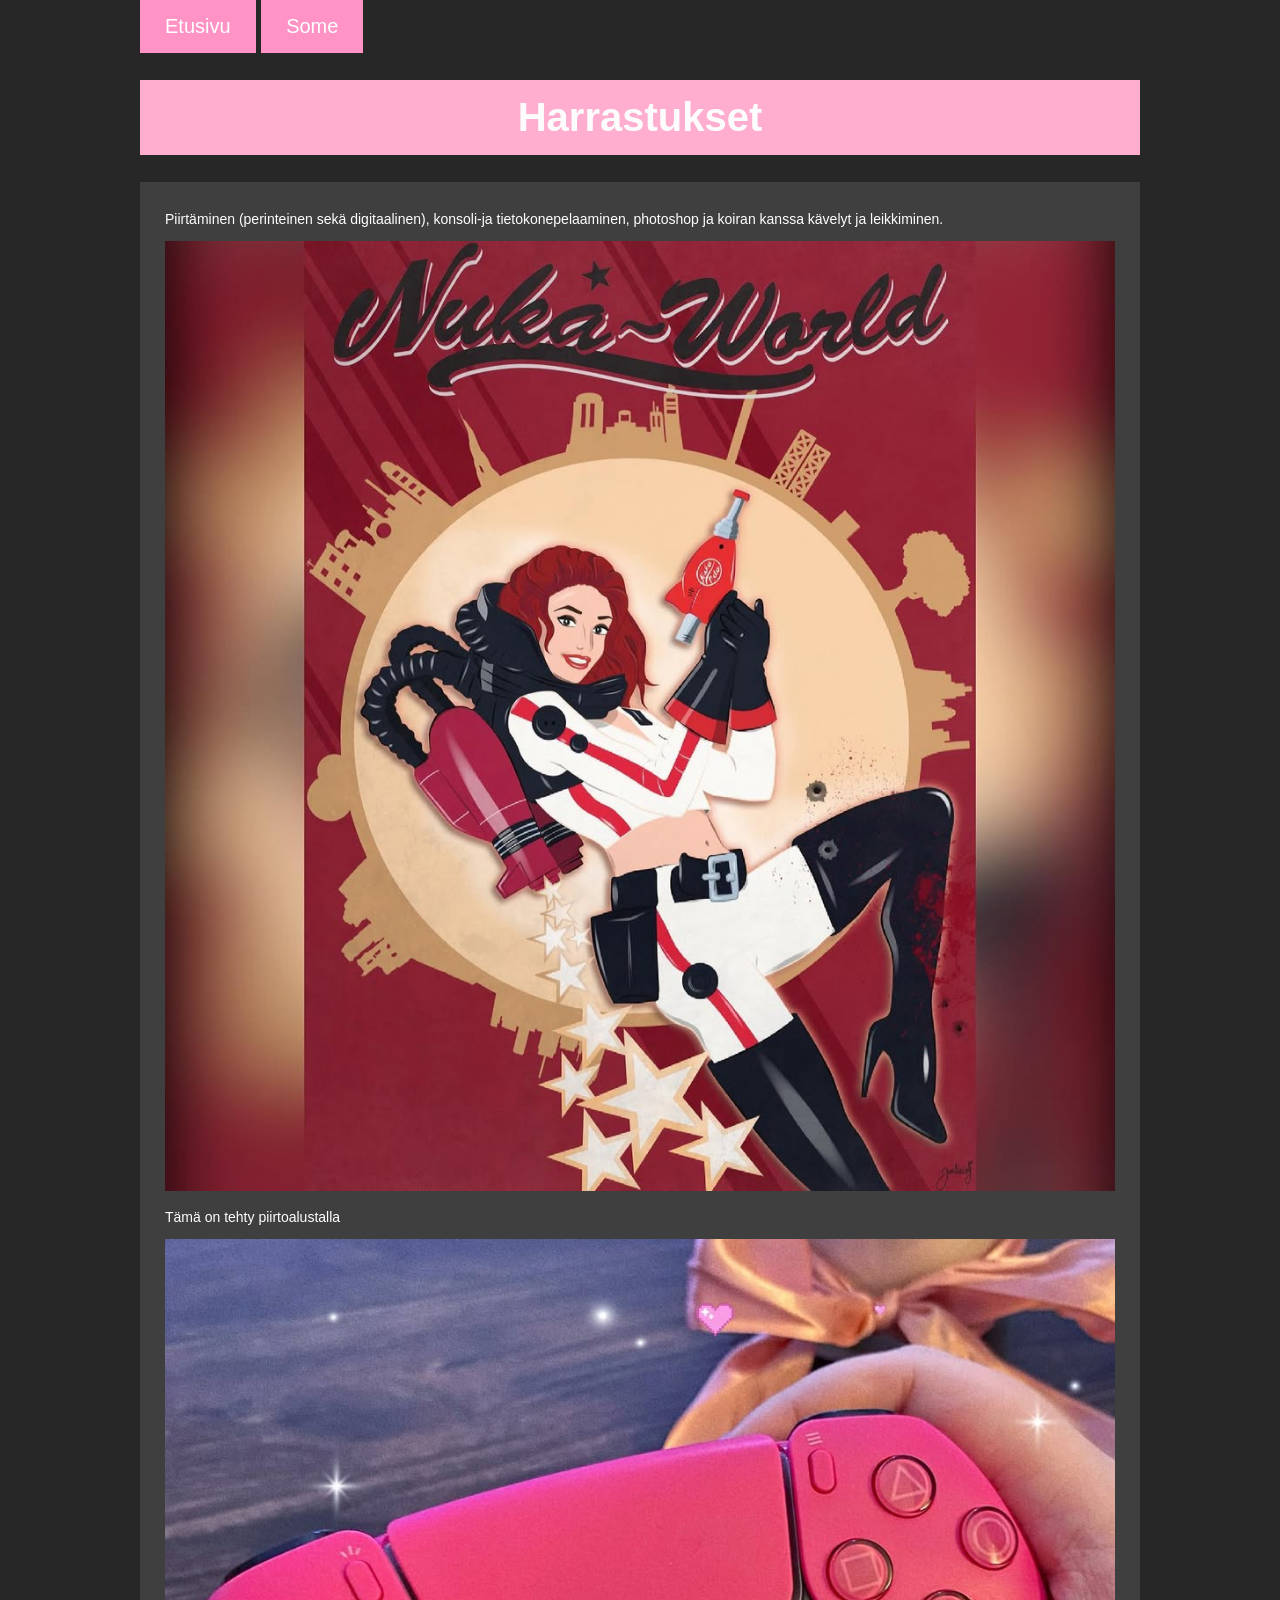
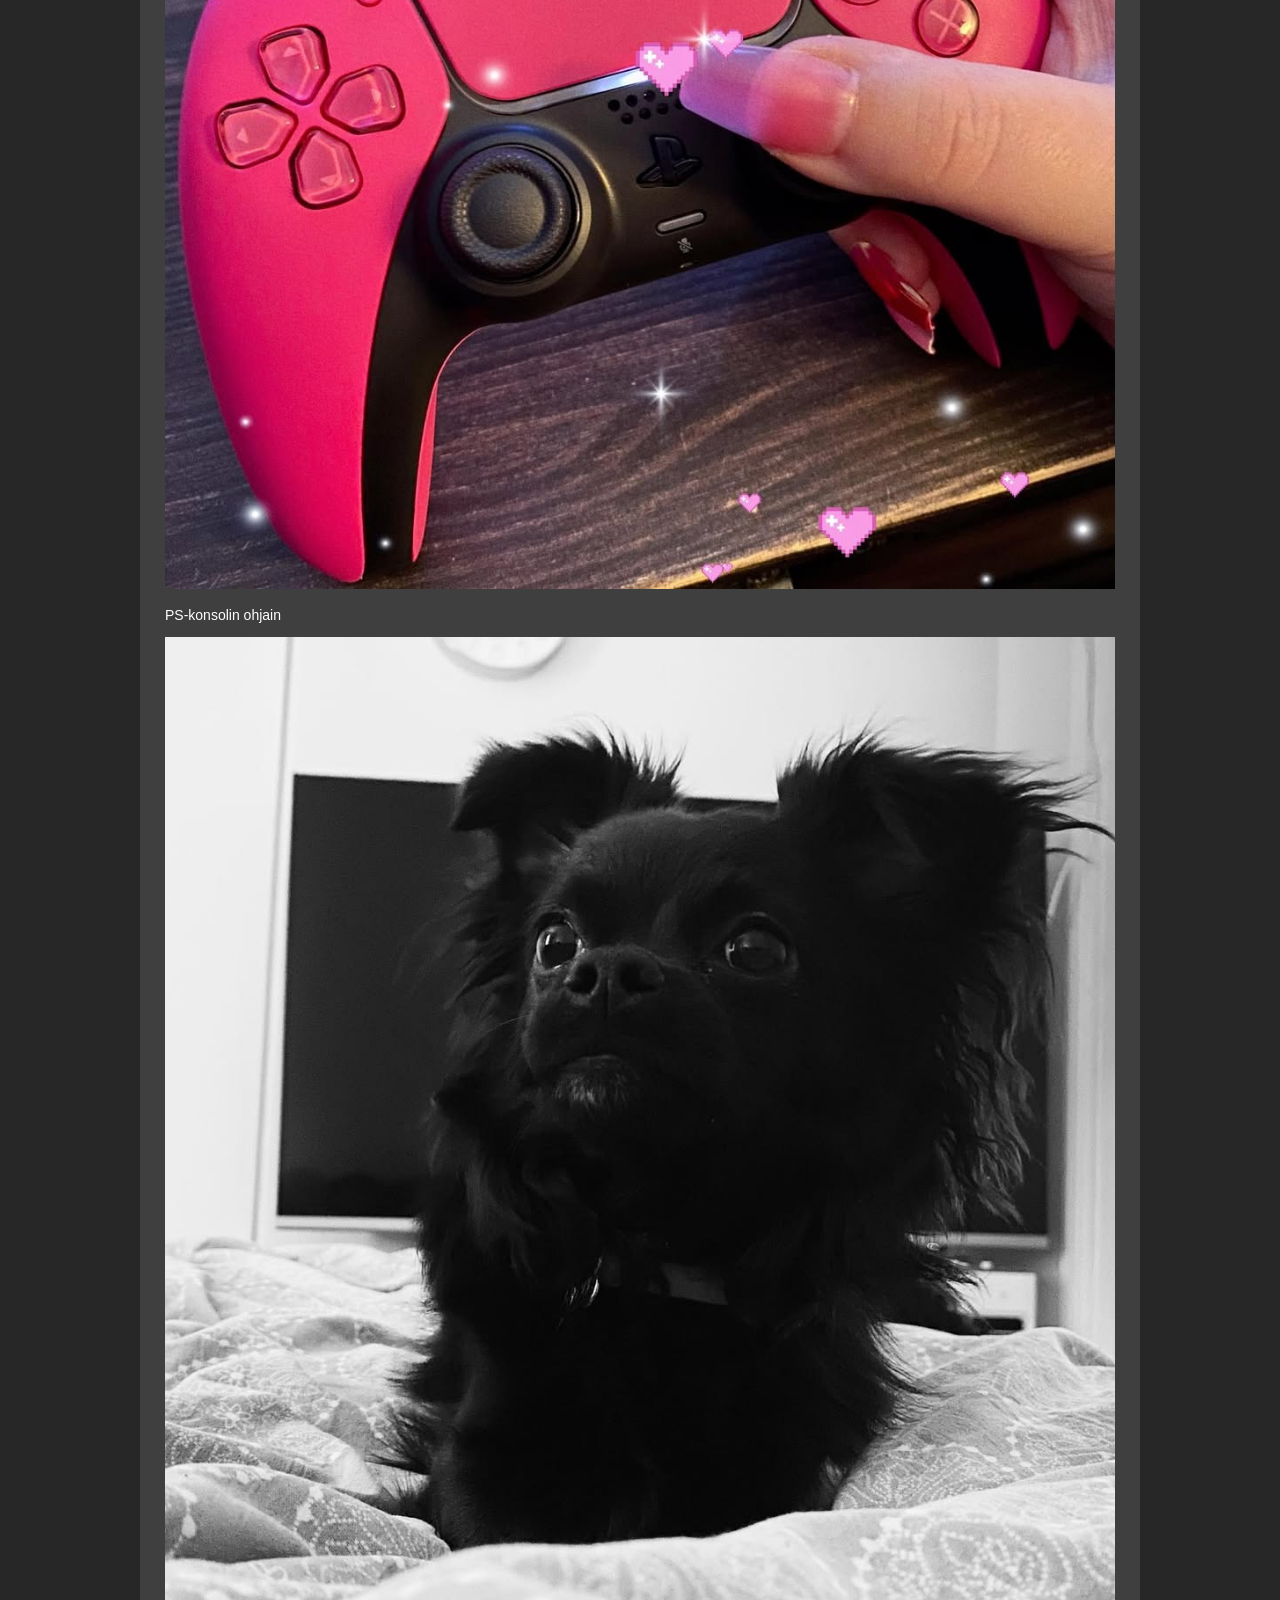
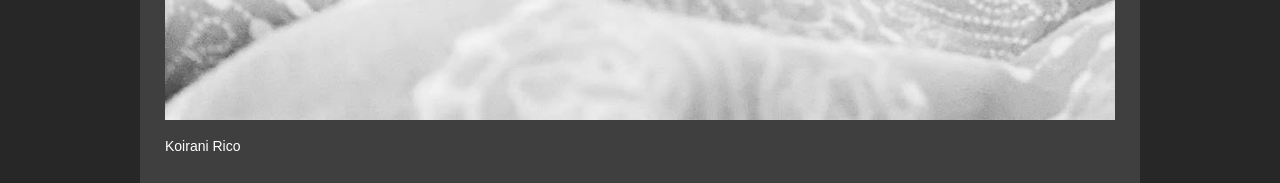
==== harrastukset.html @ d09d52cd "Update harrastukset.html" ====
<!DOCTYPE html>
<html lang="en">
<head>
    <meta charset="UTF-8">
    <meta name="viewport" content="width=device-width, initial-scale=1.0">
    <title>Harrastukset</title>
    <link rel="stylesheet" href="styles.css">
</head>
<body>
    <header>
        <nav>
            <a href="index.html">Etusivu</a>
            <a href="some.html">Some</a>
        </nav>
    </header>

    <h1>Harrastukset</h1>
    <div><p>Piirtäminen (perinteinen sekä digitaalinen), konsoli-ja tietokonepelaaminen, photoshop ja koiran kanssa kävelyt ja leikkiminen.</p>
    
    <img src="nukagirl.jpg" alt="Tämä on tehty piirtoalustalla">
    <p>Tämä on tehty piirtoalustalla</p>

    <img src="ps5ohjain.jpg" alt="PS5-konsolin ohjain">
    <p>PS-konsolin ohjain</p>

    <img src="rico.jpg" alt="Koirani Rico">
    <p>Koirani Rico</p></div>
</body>
</html>
---- styles.css ----
body {
            background-color: rgb(39, 39, 39);
            width: 1000px;
            height: 1400px;
            margin: 0 auto;
            
       }
       div {
        background-color: rgb(63, 63, 63);
        display: block;
        padding: 15px 25px;
       }
       h1 {
            text-align: center;
            background-color: rgb(255, 174, 208);
            padding: 15px 25px;
            color: rgb(252, 252, 252);
            font-family: 'Gill Sans', 'Gill Sans MT', Calibri, 'Trebuchet MS', sans-serif;
            font-size: 40px;
        }
        p {
            color: rgb(255, 255, 255);
            font-family: Verdana, Geneva, Tahoma, sans-serif;
            font-size: 14px;
        }
        h2 {
            color: rgb(240, 159, 193);
            font-family: 'Segoe UI', Tahoma, Geneva, Verdana, sans-serif;
        } 
        header {

            font-family: 'Trebuchet MS', 'Lucida Sans Unicode', 'Lucida Grande', 'Lucida Sans', Arial, sans-serifS;
            font-size: 20px;
        }
        ul {
            font-family: 'Trebuchet MS', 'Lucida Sans Unicode', 'Lucida Grande', 'Lucida Sans', Arial, sans-serif;
            font-size: 16px;
        }
        
        a:link {
            color: rgb(255, 255, 255);
        }
        a:visited {
            color: rgb(114, 114, 114);
            background-color: transparent;
        }
        a:link, a:visited {
            background-color: #ff93c5;
            color: white;
            padding: 15px 25px;
            text-align: center;
            text-decoration: none;
            display: inline-block;
        }
        a:hover {
            color: rgb(104, 113, 114);
            background-color: #ff93c5; 
        }
        img {
            max-width: 100%;
            height: auto;
        }
        .content {
            max-width: 300px;
            margin: auto;
        }
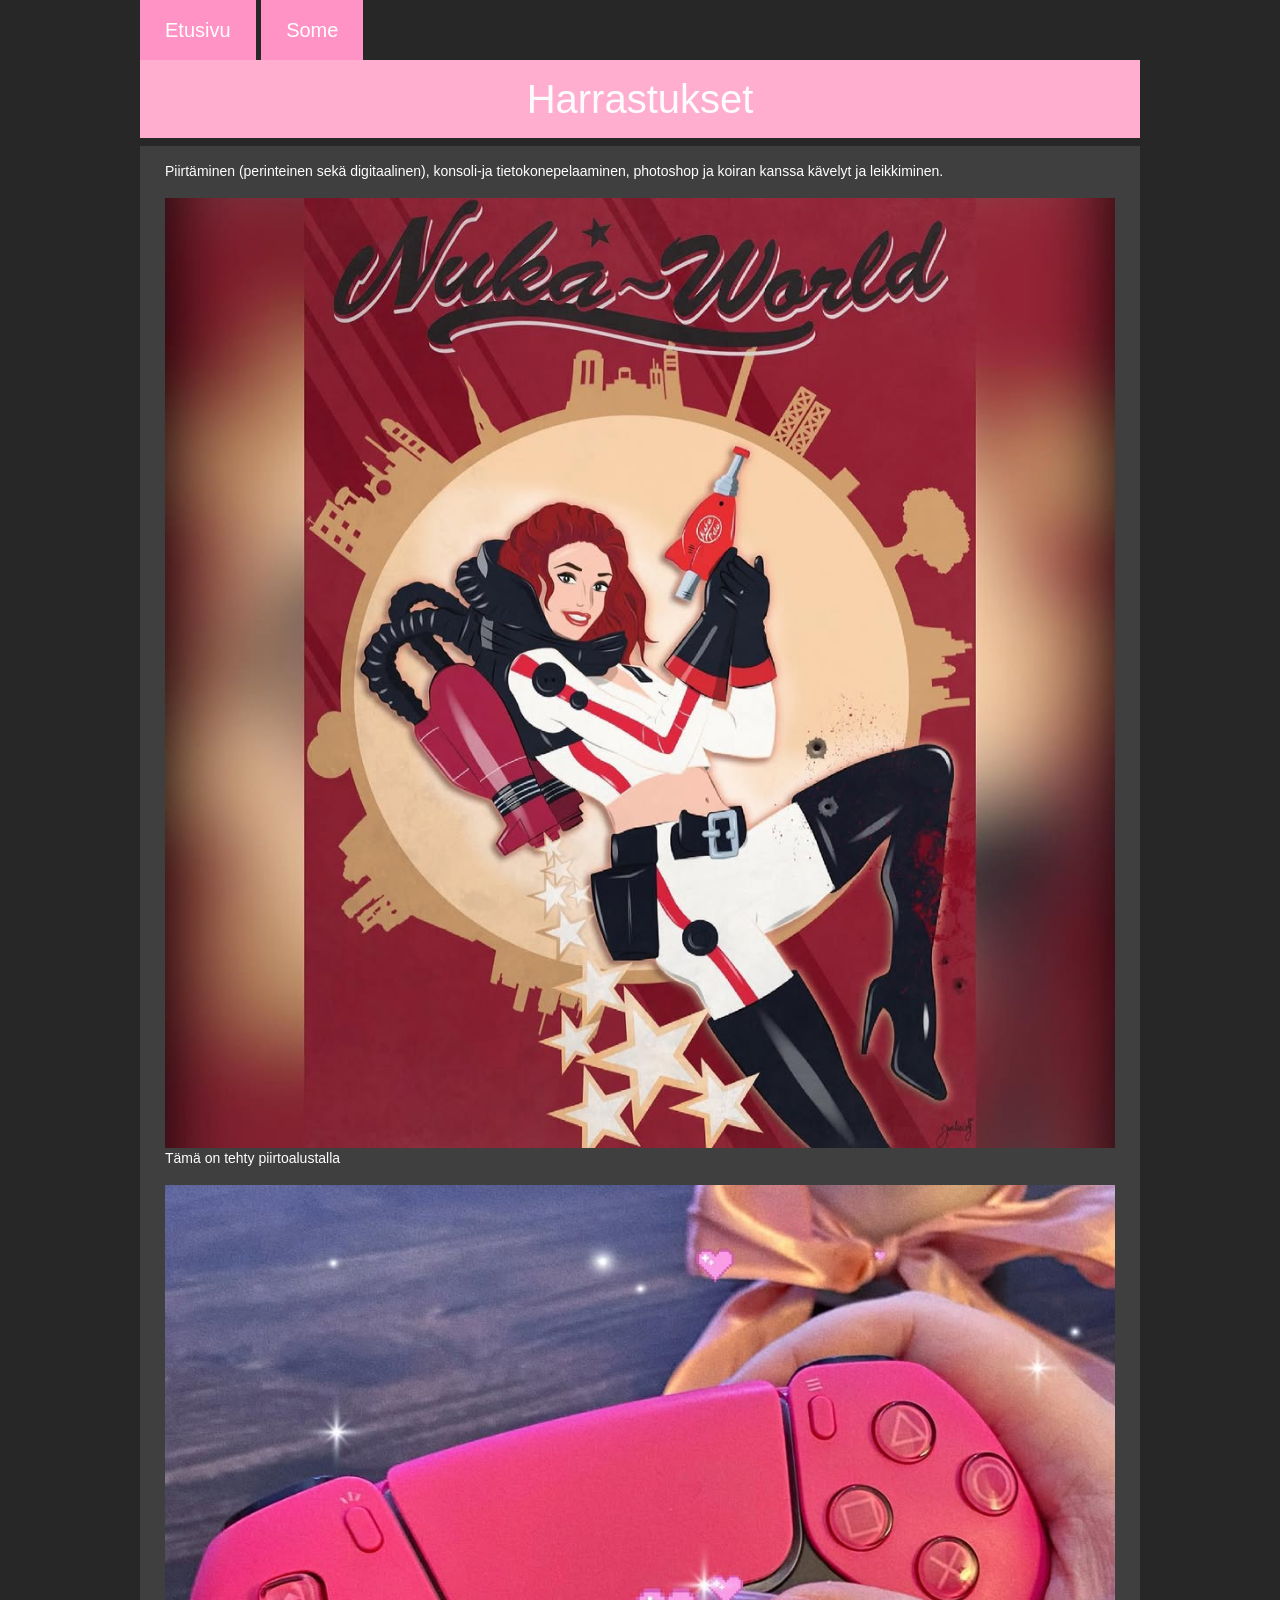
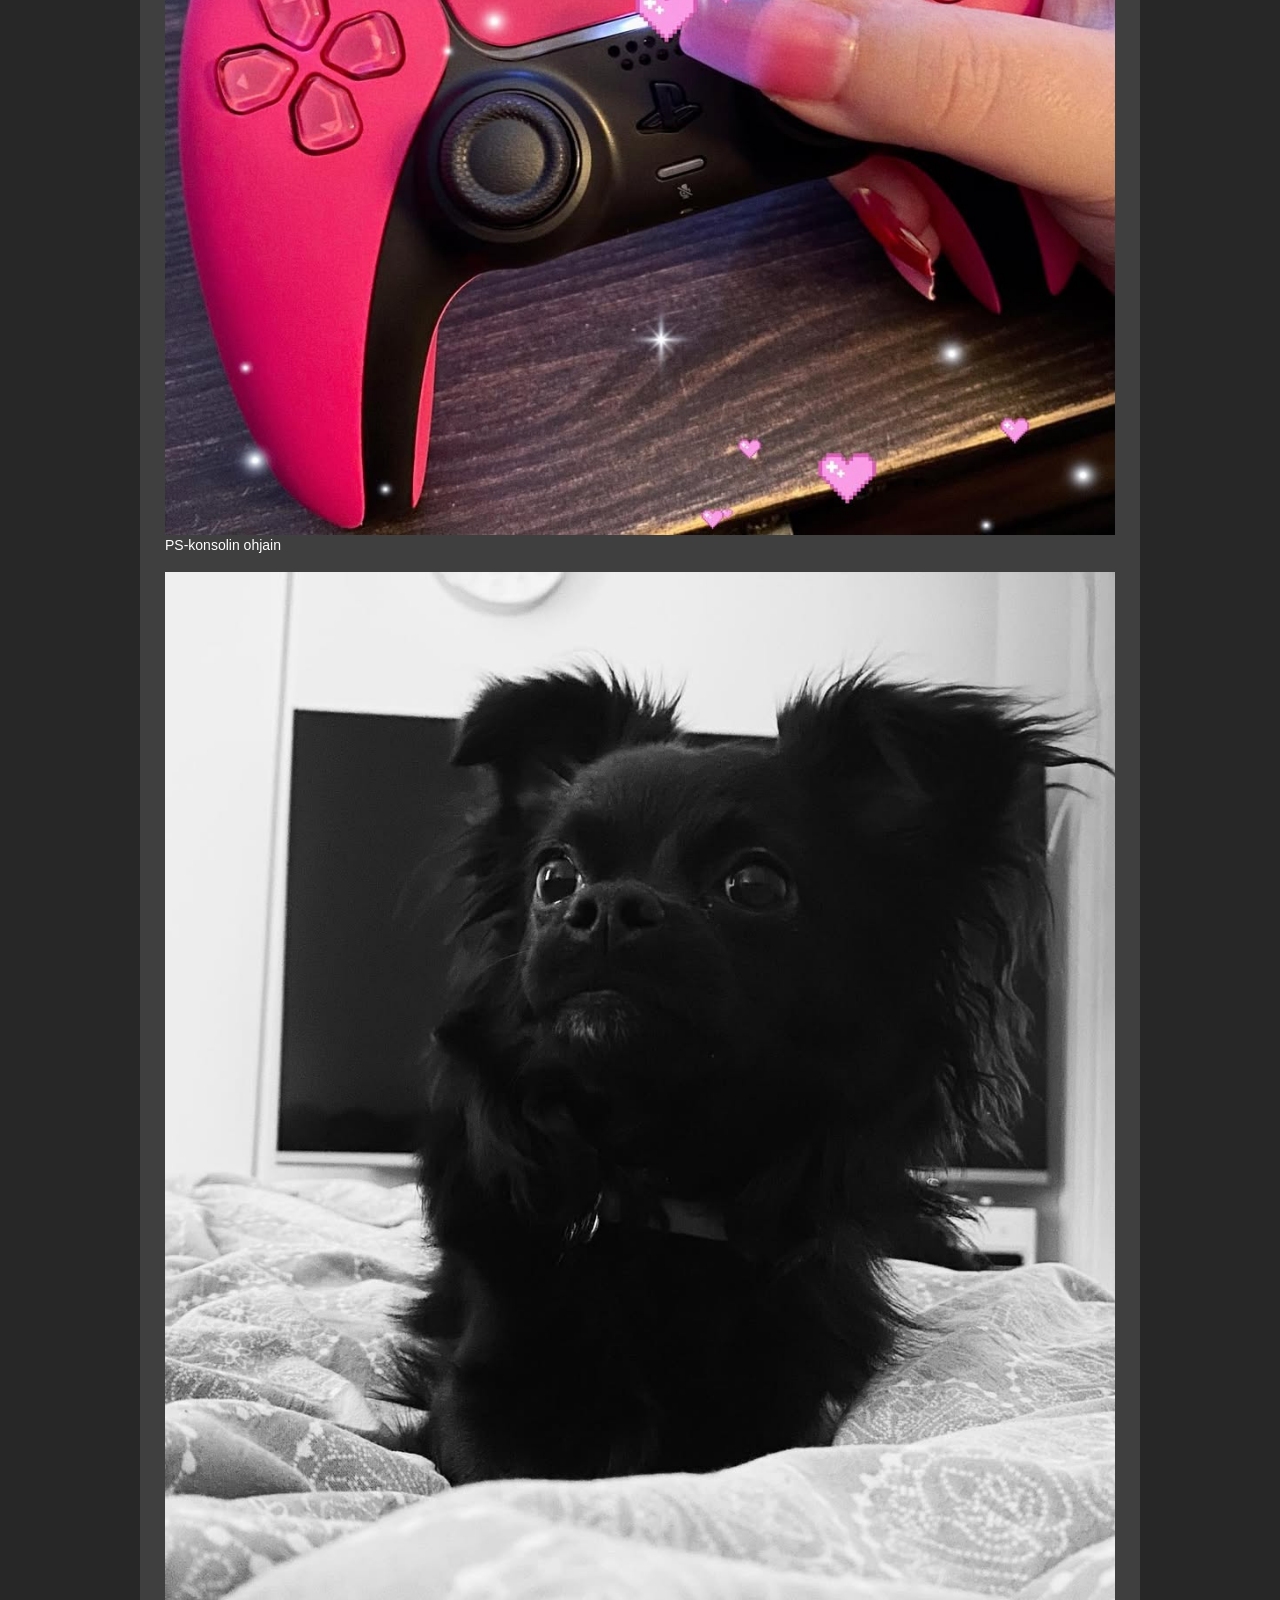
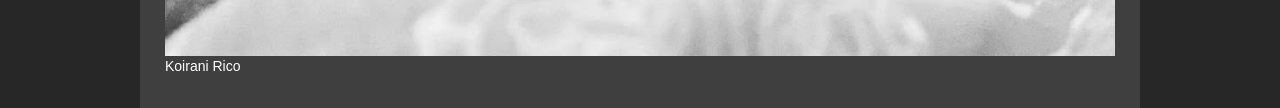
==== commit d0192db0: "bootstrap lisätty" ====
--- a/harrastukset.html
+++ b/harrastukset.html
@@ -4,6 +4,7 @@
     <meta charset="UTF-8">
     <meta name="viewport" content="width=device-width, initial-scale=1.0">
     <title>Harrastukset</title>
+    <link href="https://cdn.jsdelivr.net/npm/bootstrap@5.3.8/dist/css/bootstrap.min.css" rel="stylesheet" integrity="sha384-sRIl4kxILFvY47J16cr9ZwB07vP4J8+LH7qKQnuqkuIAvNWLzeN8tE5YBujZqJLB" crossorigin="anonymous">
     <link rel="stylesheet" href="styles.css">
 </head>
 <body>
@@ -17,13 +18,14 @@
     <h1>Harrastukset</h1>
     <div><p>Piirtäminen (perinteinen sekä digitaalinen), konsoli-ja tietokonepelaaminen, photoshop ja koiran kanssa kävelyt ja leikkiminen.</p>
     
-    <img src="nukagirl.jpg" alt="Tämä on tehty piirtoalustalla">
+    <img src="img/nukagirl.jpg" alt="Tämä on tehty piirtoalustalla">
     <p>Tämä on tehty piirtoalustalla</p>
 
-    <img src="ps5ohjain.jpg" alt="PS5-konsolin ohjain">
+    <img src="img/ps5ohjain.jpg" alt="PS5-konsolin ohjain">
     <p>PS-konsolin ohjain</p>
 
-    <img src="rico.jpg" alt="Koirani Rico">
+    <img src="img/rico.jpg" alt="Koirani Rico">
     <p>Koirani Rico</p></div>
 </body>
 </html>
+<script src="https://cdn.jsdelivr.net/npm/bootstrap@5.3.8/dist/js/bootstrap.bundle.min.js" integrity="sha384-FKyoEForCGlyvwx9Hj09JcYn3nv7wiPVlz7YYwJrWVcXK/BmnVDxM+D2scQbITxI" crossorigin="anonymous"></script>
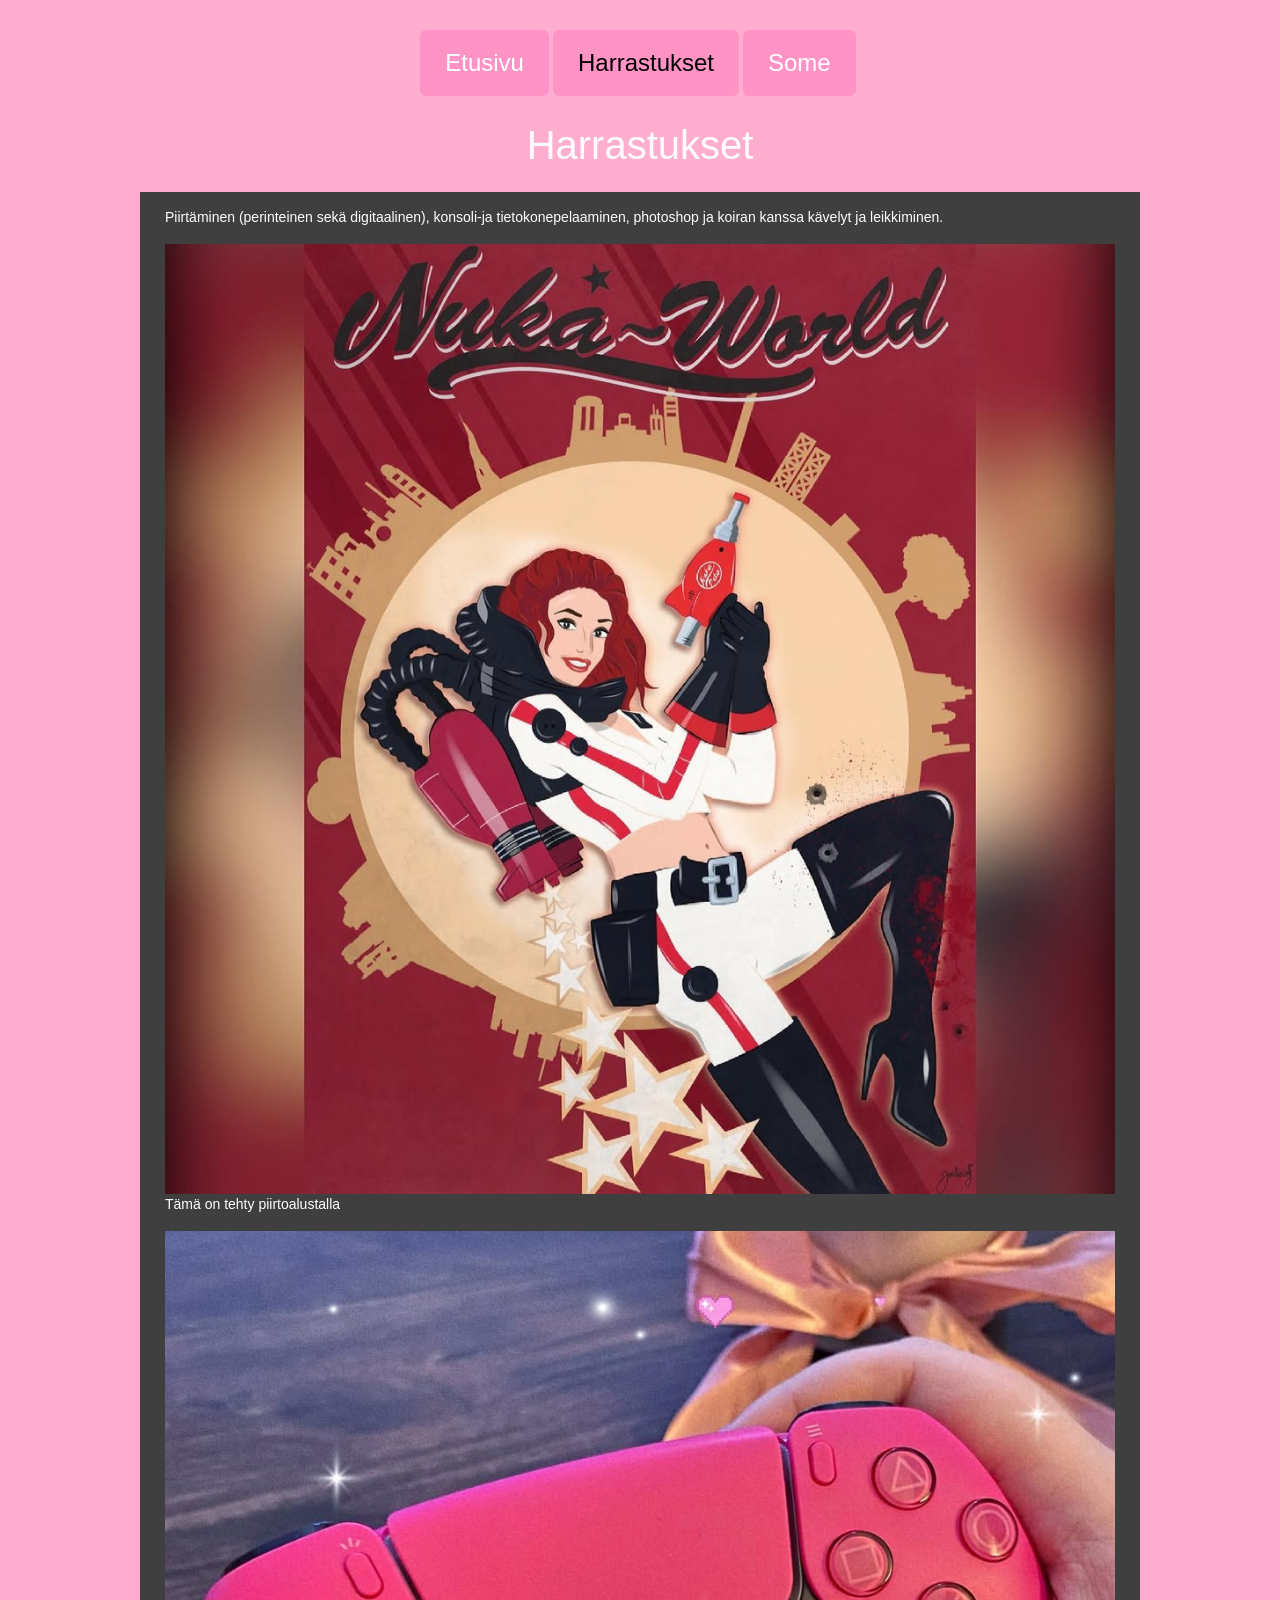
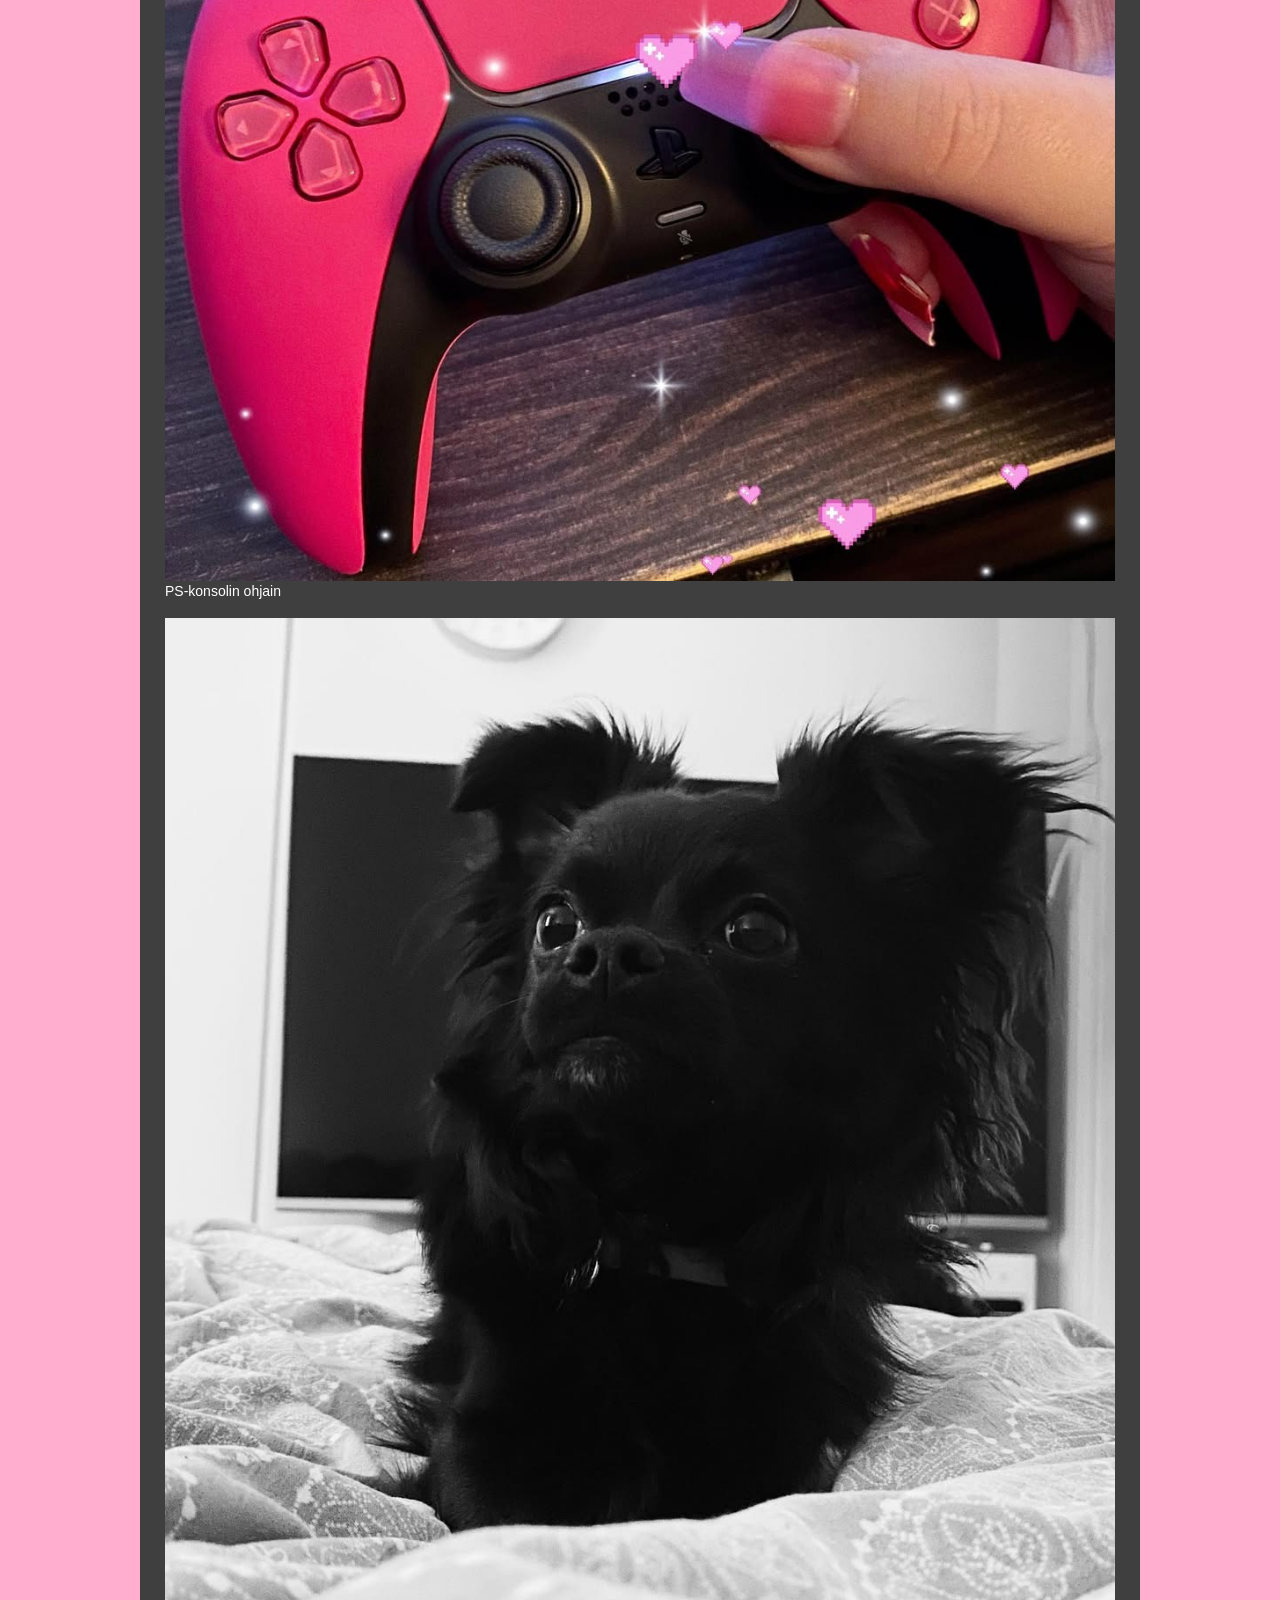
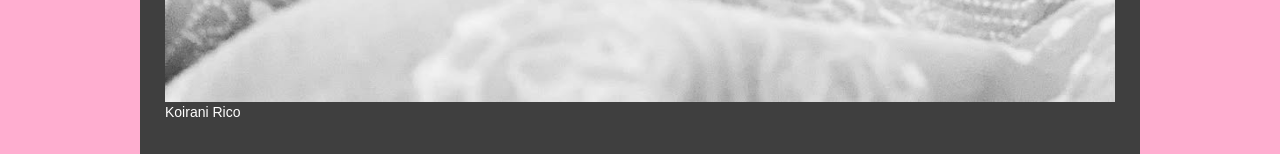
==== commit 5f615d92: "navigointi" ====
--- a/harrastukset.html
+++ b/harrastukset.html
@@ -9,10 +9,20 @@
 </head>
 <body>
     <header>
-        <nav>
-            <a href="index.html">Etusivu</a>
-            <a href="some.html">Some</a>
-        </nav>
+                  <ul class="nav nav-pills nav justify-content-center">
+        
+        <li class="nav-item">
+            <a class="nav-link" href="index.html">Etusivu</a>
+        </li>
+        <li class="nav-item">
+            <a class="nav-link active" aria-current="page" href="harrastukset.html">Harrastukset</a>
+        </li>
+        <li class="nav-item">
+            <a class="nav-link" href="some.html">Some</a>
+        </li>
+        <li class="nav-item">
+        </li>
+        </ul>
     </header>
 
     <h1>Harrastukset</h1>
--- a/styles.css
+++ b/styles.css
@@ -1,10 +1,32 @@
        body {
-            background-color: rgb(39, 39, 39);
+            background-color: rgb(255, 174, 208);
             width: 1000px;
             height: 1400px;
             margin: 0 auto;
+        }
             
-       }
+
+        .nav-pills {
+            display: flex;
+            justify-content: center;
+            list-style-type: none;
+            font-size: 1.2em;
+            padding-top: 20px;
+            .nav-link.active {
+                background-color: #ff93c5;
+                color: rgb(0, 0, 0);
+            }
+            .nav-link:hover {
+            background-color: #ff93c5;
+            color: rgb(75, 75, 75);
+            }
+           
+        }
+
+        .nav-pills>li {
+            padding: 10px 2px;
+        }
+       
        div {
         background-color: rgb(63, 63, 63);
         display: block;
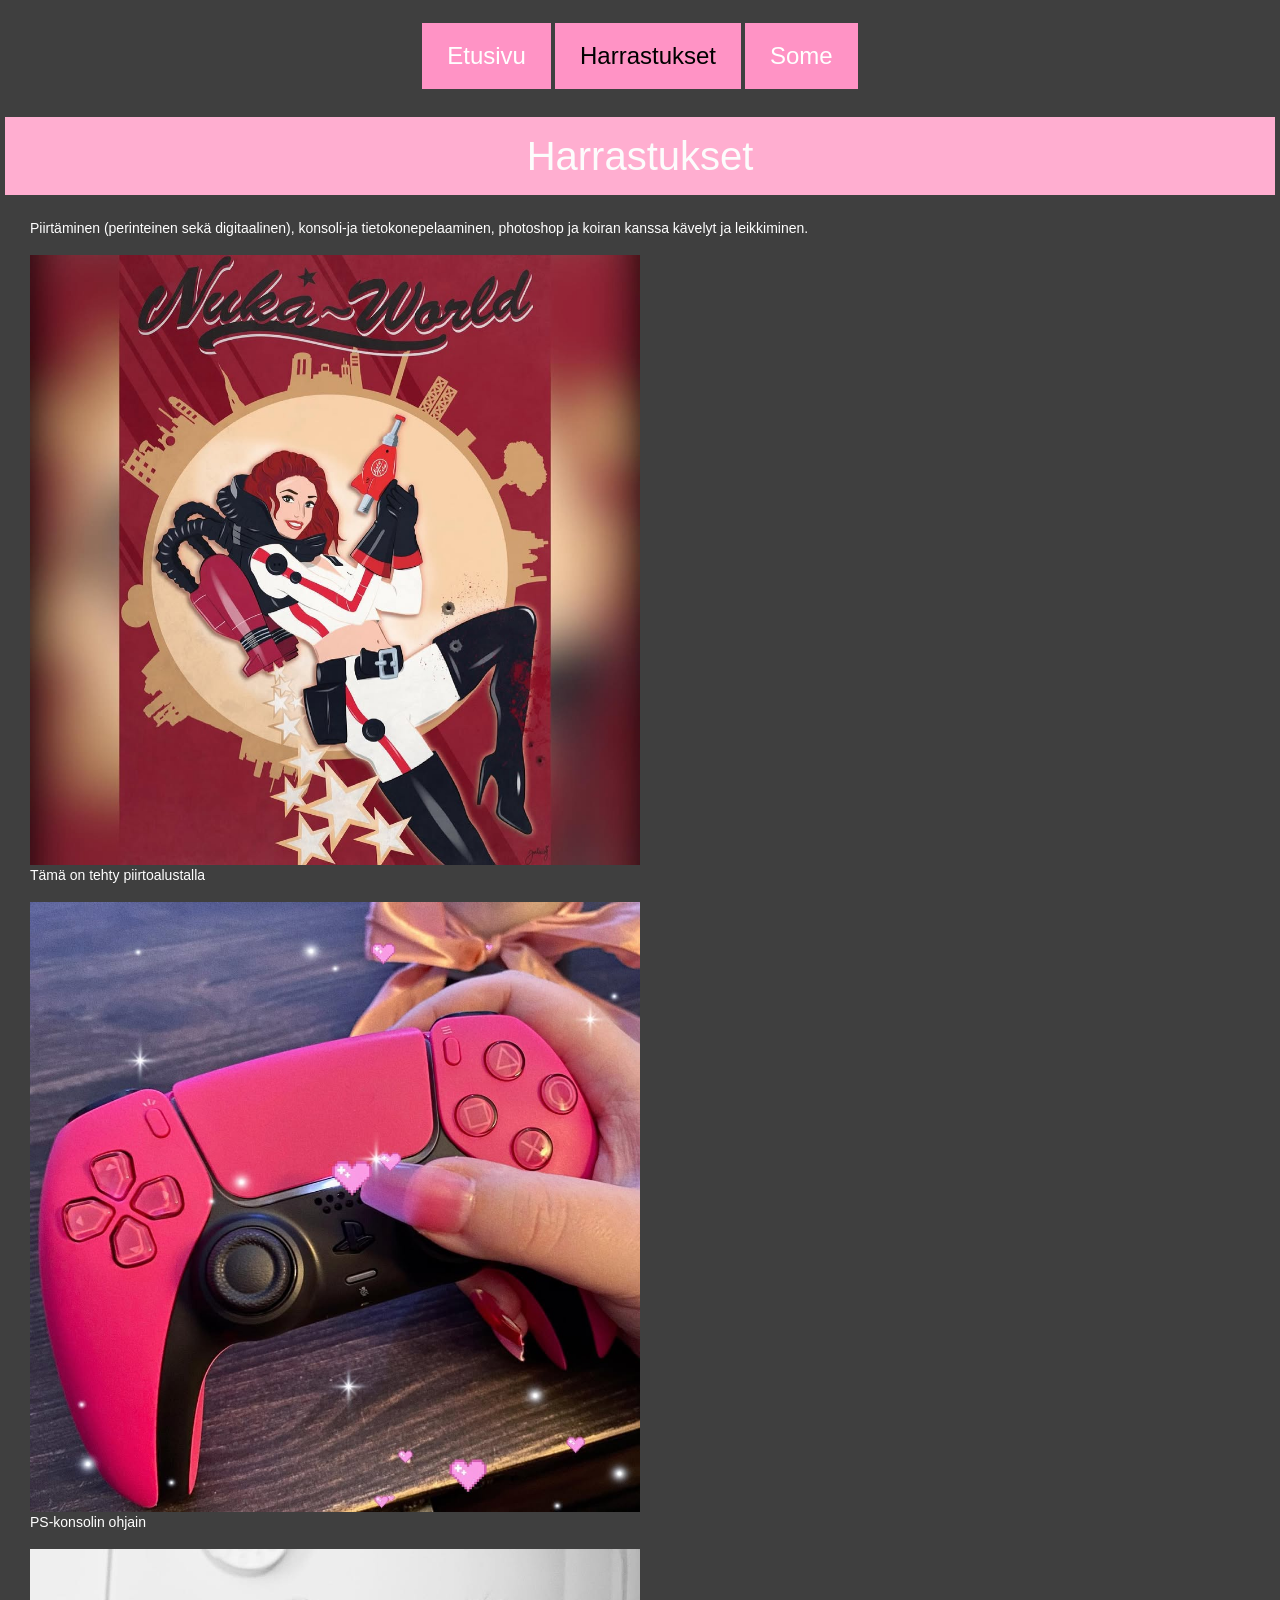
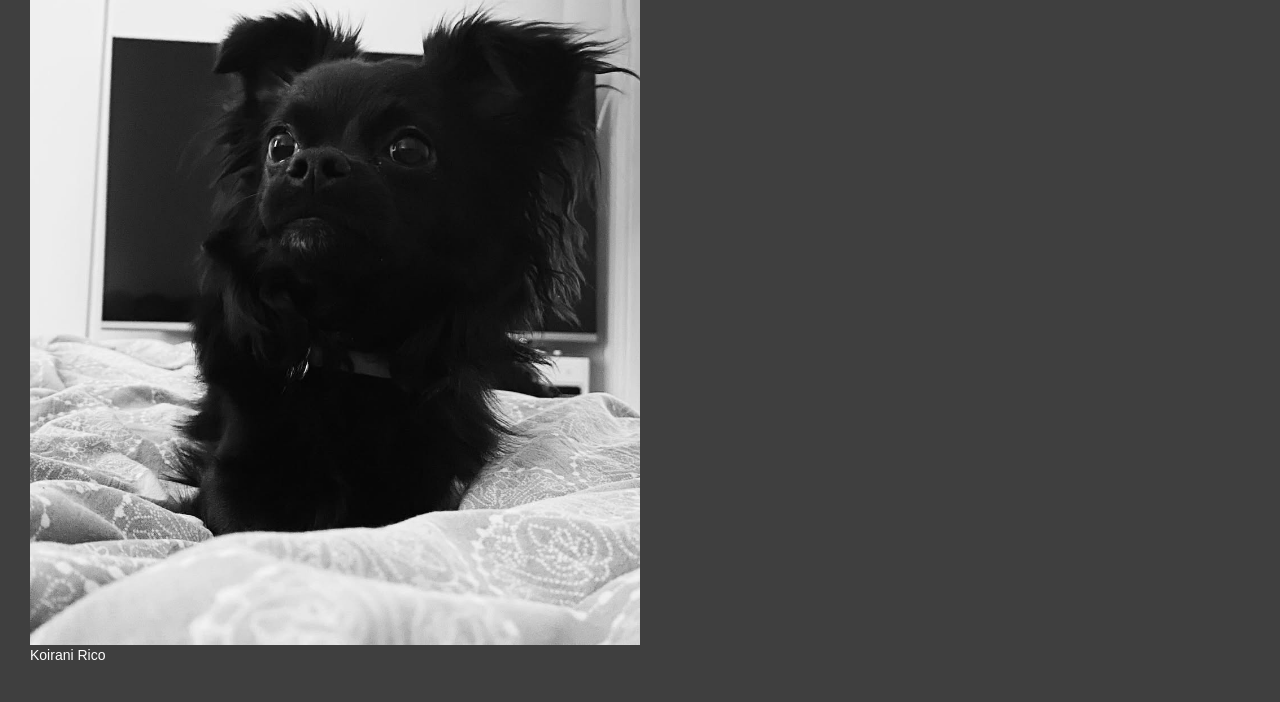
==== commit 21a8ef7a: "Responsivity" ====
--- a/harrastukset.html
+++ b/harrastukset.html
@@ -9,7 +9,9 @@
 </head>
 <body>
     <header>
-                  <ul class="nav nav-pills nav justify-content-center">
+        <div class="container-fluid">
+        <nav class="navbar navbar-expand-lg">
+            <ul class="nav justify-content-center">
         
         <li class="nav-item">
             <a class="nav-link" href="index.html">Etusivu</a>
@@ -19,23 +21,27 @@
         </li>
         <li class="nav-item">
             <a class="nav-link" href="some.html">Some</a>
-        </li>
-        <li class="nav-item">
+        
         </li>
         </ul>
+        </nav>
+        </div>
     </header>
-
+    
+    <div class="container-fluid">
     <h1>Harrastukset</h1>
     <div><p>Piirtäminen (perinteinen sekä digitaalinen), konsoli-ja tietokonepelaaminen, photoshop ja koiran kanssa kävelyt ja leikkiminen.</p>
     
-    <img src="img/nukagirl.jpg" alt="Tämä on tehty piirtoalustalla">
+    <img src="img/nukagirl.jpg" class="img-fluid" alt="Tämä on tehty piirtoalustalla">
     <p>Tämä on tehty piirtoalustalla</p>
 
-    <img src="img/ps5ohjain.jpg" alt="PS5-konsolin ohjain">
+    <img src="img/ps5ohjain.jpg" class="img-fluid" alt="PS5-konsolin ohjain">
     <p>PS-konsolin ohjain</p>
 
-    <img src="img/rico.jpg" alt="Koirani Rico">
+    <img src="img/rico.jpg" class="img-fluid" alt="Koirani Rico">
     <p>Koirani Rico</p></div>
+    </div>
+
 </body>
 </html>
 <script src="https://cdn.jsdelivr.net/npm/bootstrap@5.3.8/dist/js/bootstrap.bundle.min.js" integrity="sha384-FKyoEForCGlyvwx9Hj09JcYn3nv7wiPVlz7YYwJrWVcXK/BmnVDxM+D2scQbITxI" crossorigin="anonymous"></script>
--- a/styles.css
+++ b/styles.css
@@ -1,17 +1,20 @@
        body {
             background-color: rgb(255, 174, 208);
-            width: 1000px;
-            height: 1400px;
-            margin: 0 auto;
+            padding: 0px;
+            margin: 0px;
         }
             
-
-        .nav-pills {
+        .navbar {
+            justify-content: center;
+            navbar-expand-lg {
+                display: flex;
+                justify-content: center;
+            }
+        }
+        .nav {
             display: flex;
-            justify-content: center;
             list-style-type: none;
             font-size: 1.2em;
-            padding-top: 20px;
             .nav-link.active {
                 background-color: #ff93c5;
                 color: rgb(0, 0, 0);
@@ -23,10 +26,19 @@
            
         }
 
-        .nav-pills>li {
+        .nav>li {
             padding: 10px 2px;
         }
        
+        .img-fluid {
+            max-width: 50%;
+            height: auto;
+        }
+
+        .container-fluid {
+            padding: 5px;
+        }
+
        div {
         background-color: rgb(63, 63, 63);
         display: block;
@@ -78,10 +90,7 @@
             color: rgb(104, 113, 114);
             background-color: #ff93c5; 
         }
-        img {
-            max-width: 100%;
-            height: auto;
-        }
+     
         .content {
             max-width: 300px;
             margin: auto;
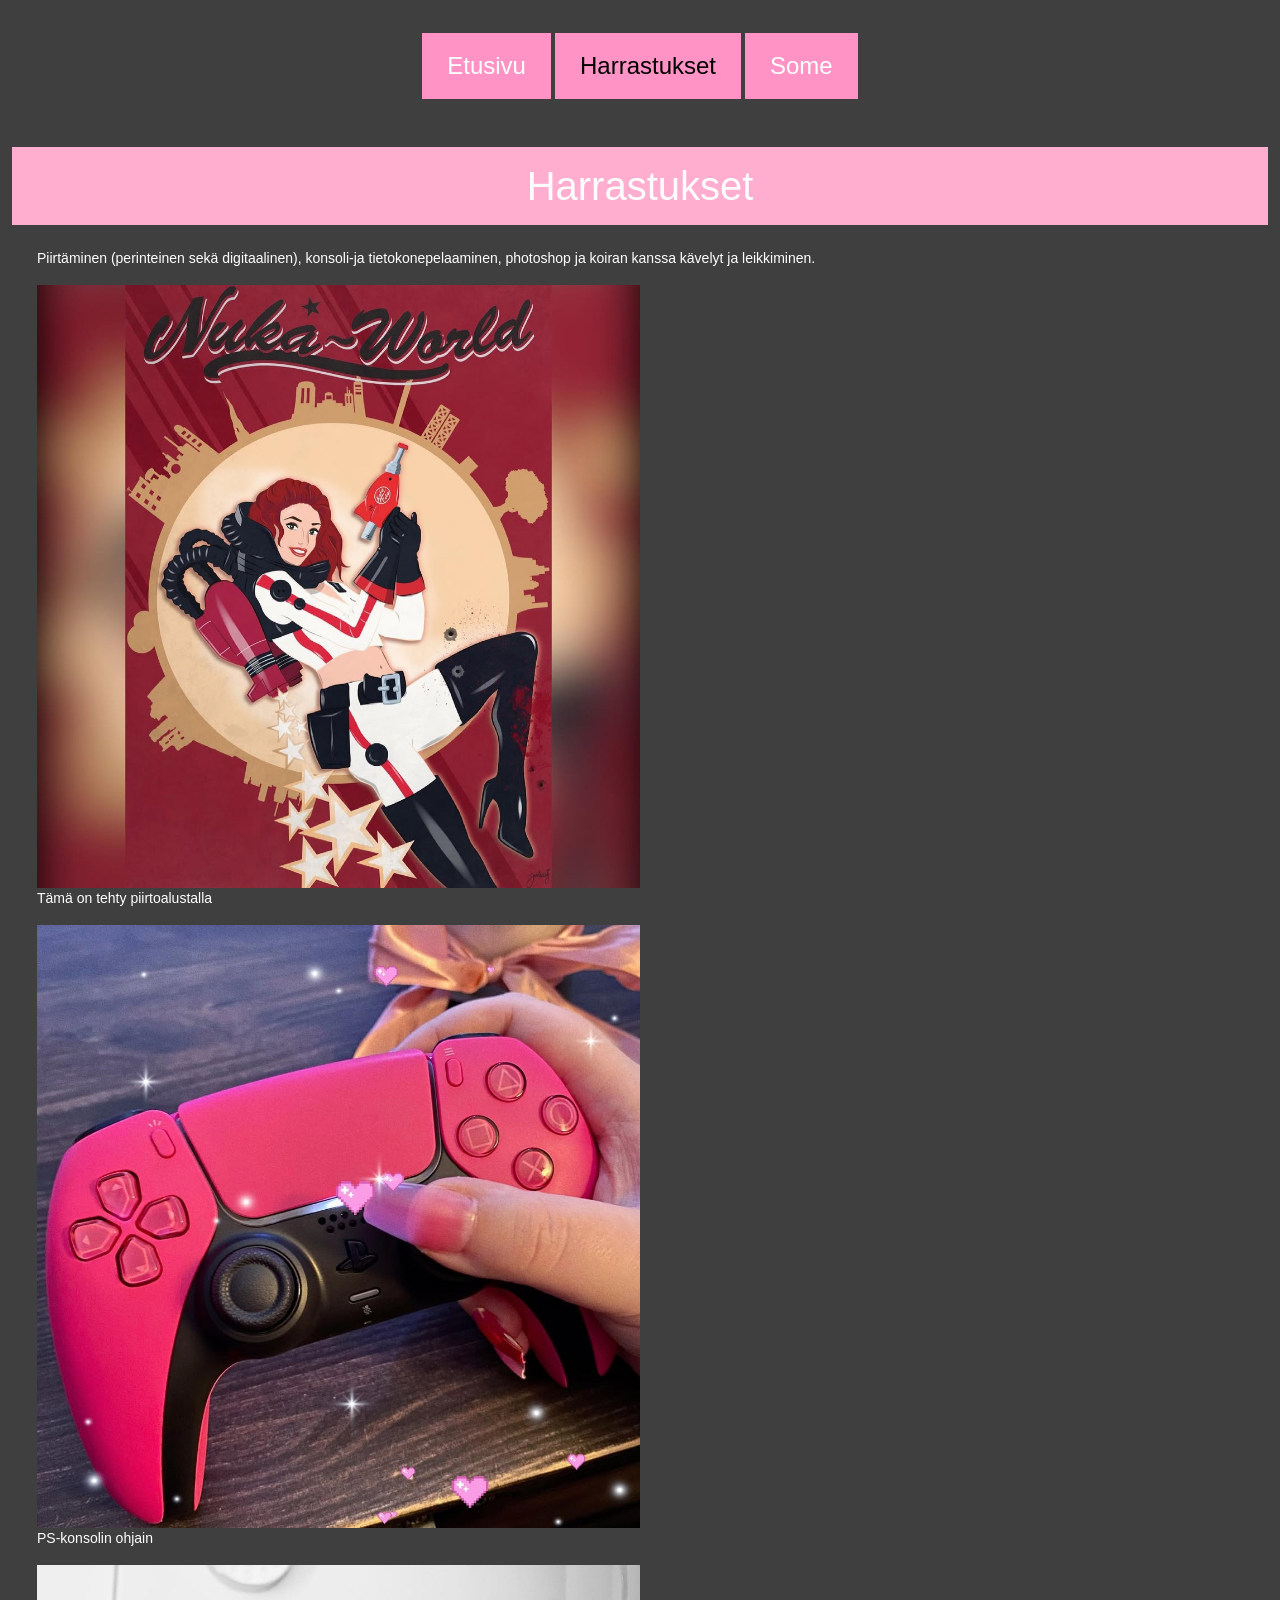
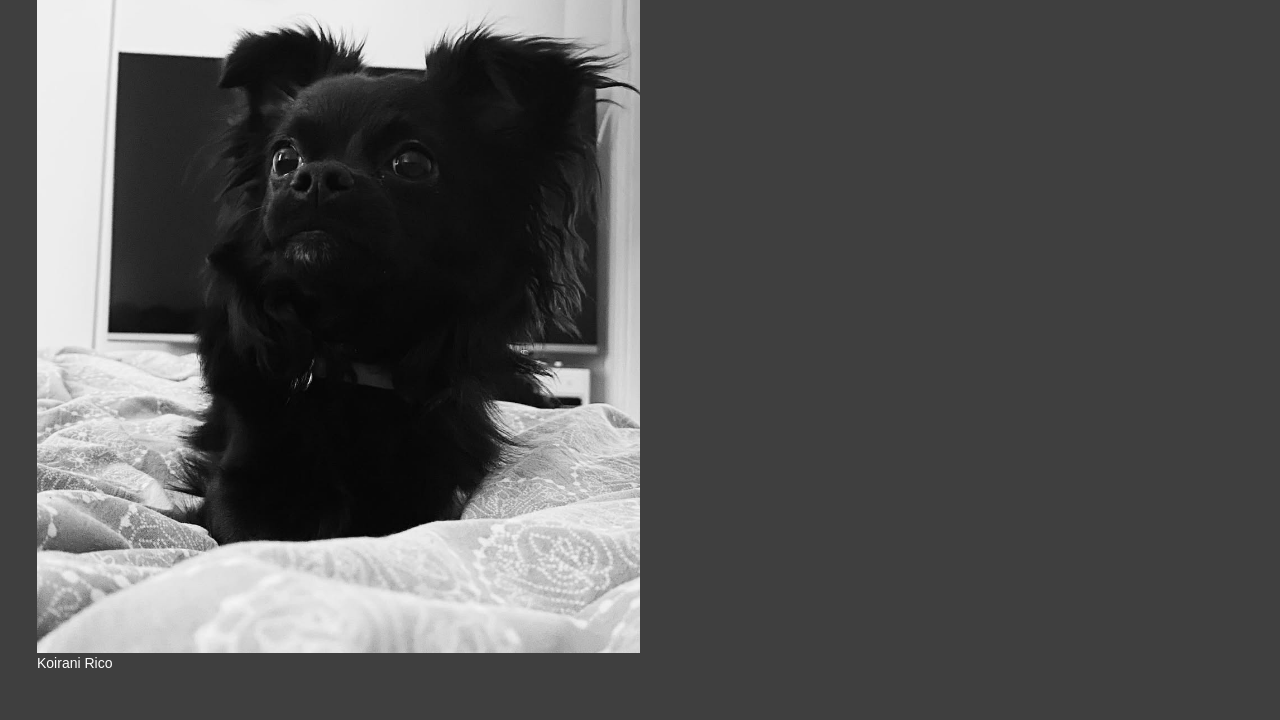
==== commit 6f645028: "containers" ====
--- a/harrastukset.html
+++ b/harrastukset.html
@@ -9,7 +9,7 @@
 </head>
 <body>
     <header>
-        <div class="container-fluid">
+        <div class="container-xxl">
         <nav class="navbar navbar-expand-lg">
             <ul class="nav justify-content-center">
         
@@ -28,7 +28,7 @@
         </div>
     </header>
     
-    <div class="container-fluid">
+    <div class="container-xxl">
     <h1>Harrastukset</h1>
     <div><p>Piirtäminen (perinteinen sekä digitaalinen), konsoli-ja tietokonepelaaminen, photoshop ja koiran kanssa kävelyt ja leikkiminen.</p>
     
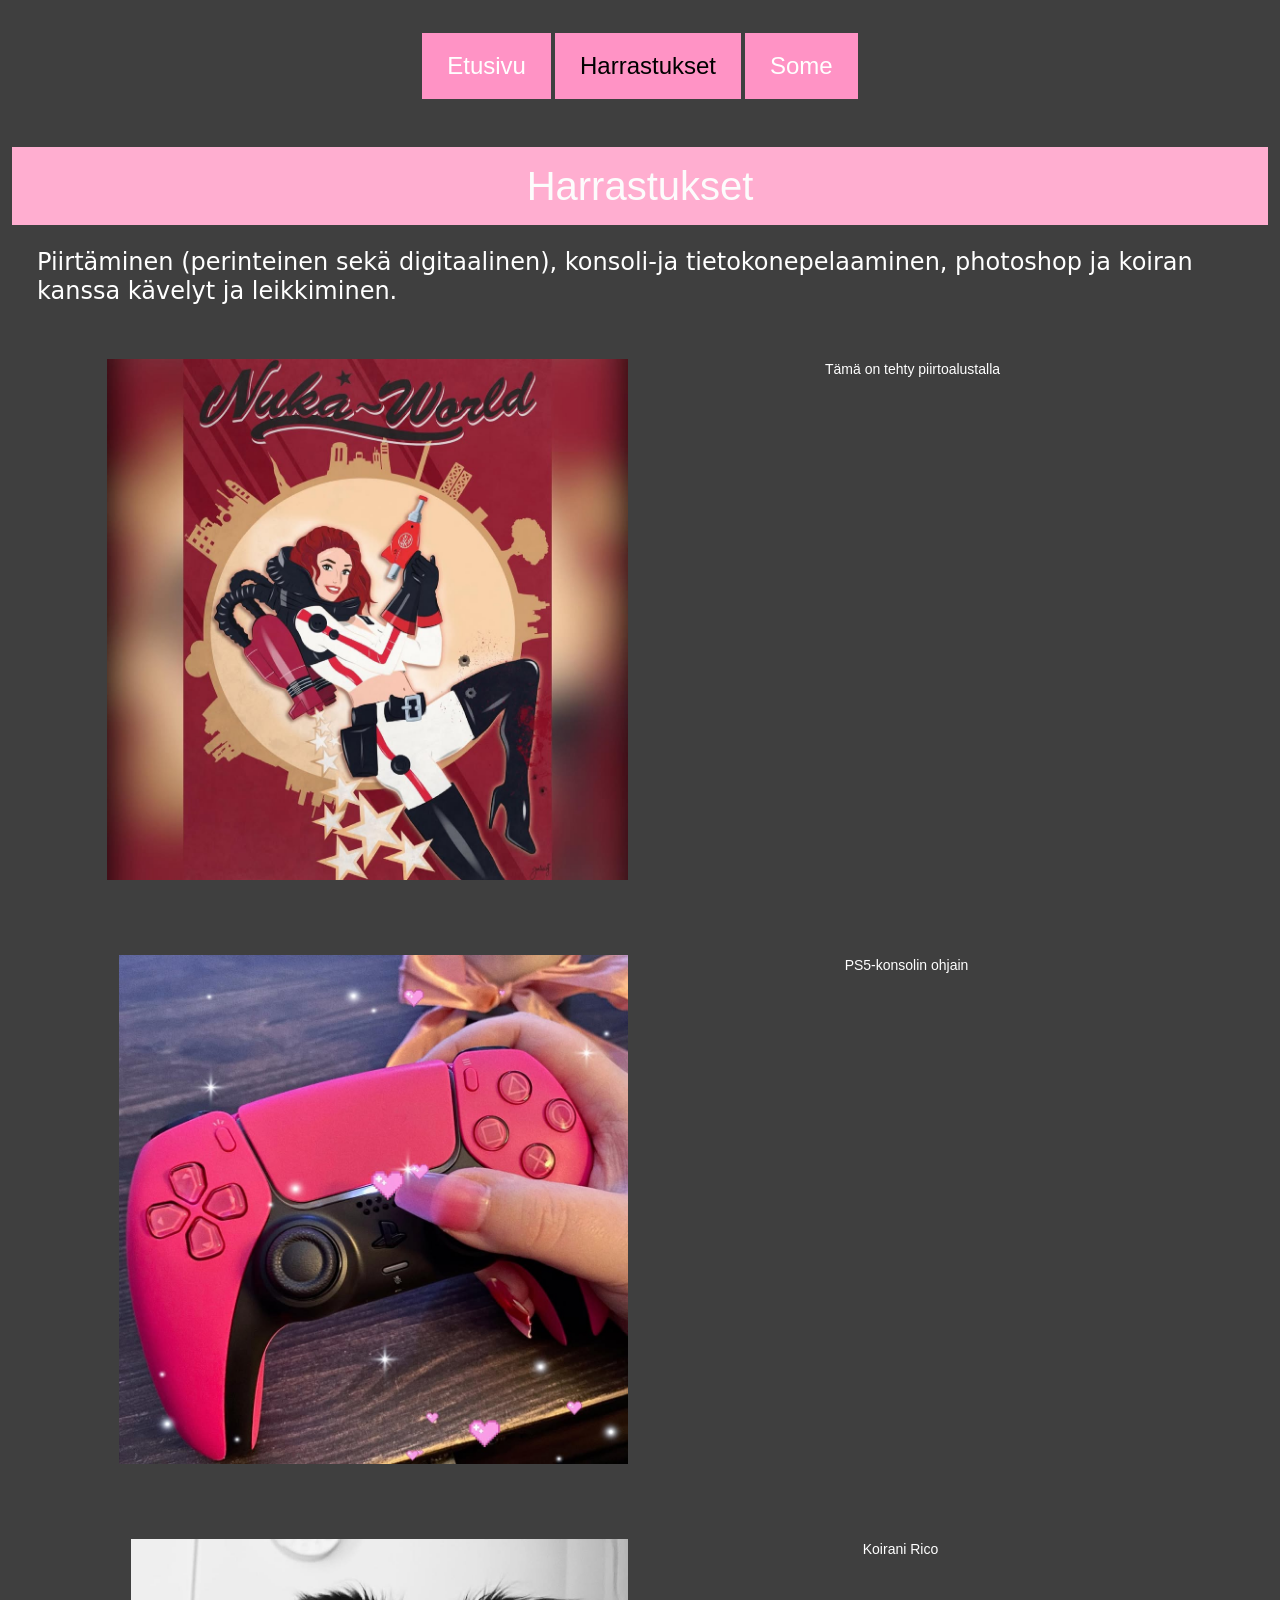
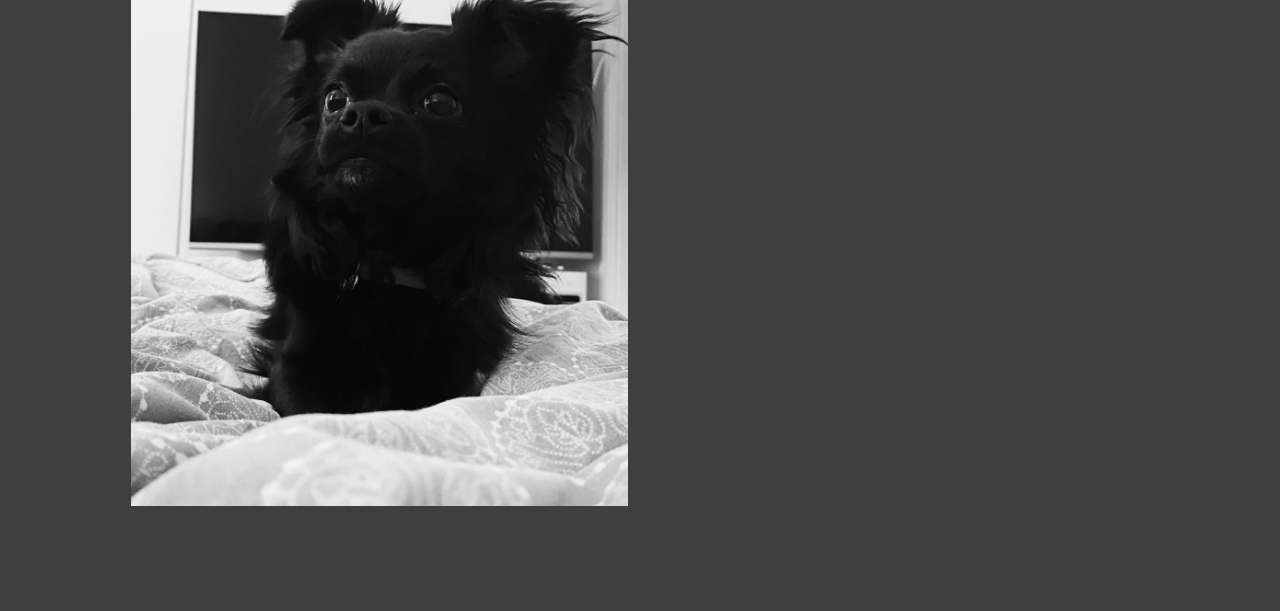
==== commit 25bf2d91: "muoks" ====
--- a/harrastukset.html
+++ b/harrastukset.html
@@ -30,17 +30,40 @@
     
     <div class="container-xxl">
     <h1>Harrastukset</h1>
-    <div><p>Piirtäminen (perinteinen sekä digitaalinen), konsoli-ja tietokonepelaaminen, photoshop ja koiran kanssa kävelyt ja leikkiminen.</p>
+    <div>
+        
+    <h4>Piirtäminen (perinteinen sekä digitaalinen), konsoli-ja tietokonepelaaminen, photoshop ja koiran kanssa kävelyt ja leikkiminen.</h4>
+
+    <div class="container text-center">
+  <div class="row align-items-start">
+    <div class="col">
+      <img src="img/nukagirl.jpg" class="img-fluid" alt="">
+    </div>
+    <div class="col">
+      <p>Tämä on tehty piirtoalustalla</p>
+    </div>
+  </div>
+
+   <div class="container text-center">
+  <div class="row align-items-start">
+    <div class="col">
+      <img src="img/ps5ohjain.jpg" class="img-fluid" alt="">
+    </div>
+    <div class="col">
+      <p>PS5-konsolin ohjain</p>
+    </div>
+  </div>
+
+   <div class="container text-center">
+  <div class="row align-items-start">
+    <div class="col">
+      <img src="img/rico.jpg" class="img-fluid" alt="">
+    </div>
+    <div class="col">
+      <p>Koirani Rico</p>
+    </div>
+  </div>
     
-    <img src="img/nukagirl.jpg" class="img-fluid" alt="Tämä on tehty piirtoalustalla">
-    <p>Tämä on tehty piirtoalustalla</p>
-
-    <img src="img/ps5ohjain.jpg" class="img-fluid" alt="PS5-konsolin ohjain">
-    <p>PS-konsolin ohjain</p>
-
-    <img src="img/rico.jpg" class="img-fluid" alt="Koirani Rico">
-    <p>Koirani Rico</p></div>
-    </div>
 
 </body>
 </html>
--- a/styles.css
+++ b/styles.css
@@ -1,5 +1,5 @@
        body {
-            background-color: rgb(255, 174, 208);
+            background-color: rgb(255, 201, 223);
             padding: 0px;
             margin: 0px;
         }
@@ -30,7 +30,7 @@
             padding: 10px 2px;
         }
        
-        .img-fluid {
+        .img-fluid-start {
             max-width: 50%;
             height: auto;
         }
@@ -44,6 +44,12 @@
         display: block;
         padding: 15px 25px;
        }
+
+       h4 {
+            color: rgb(255, 255, 255);
+            
+        }
+
        h1 {
             text-align: center;
             background-color: rgb(255, 174, 208);
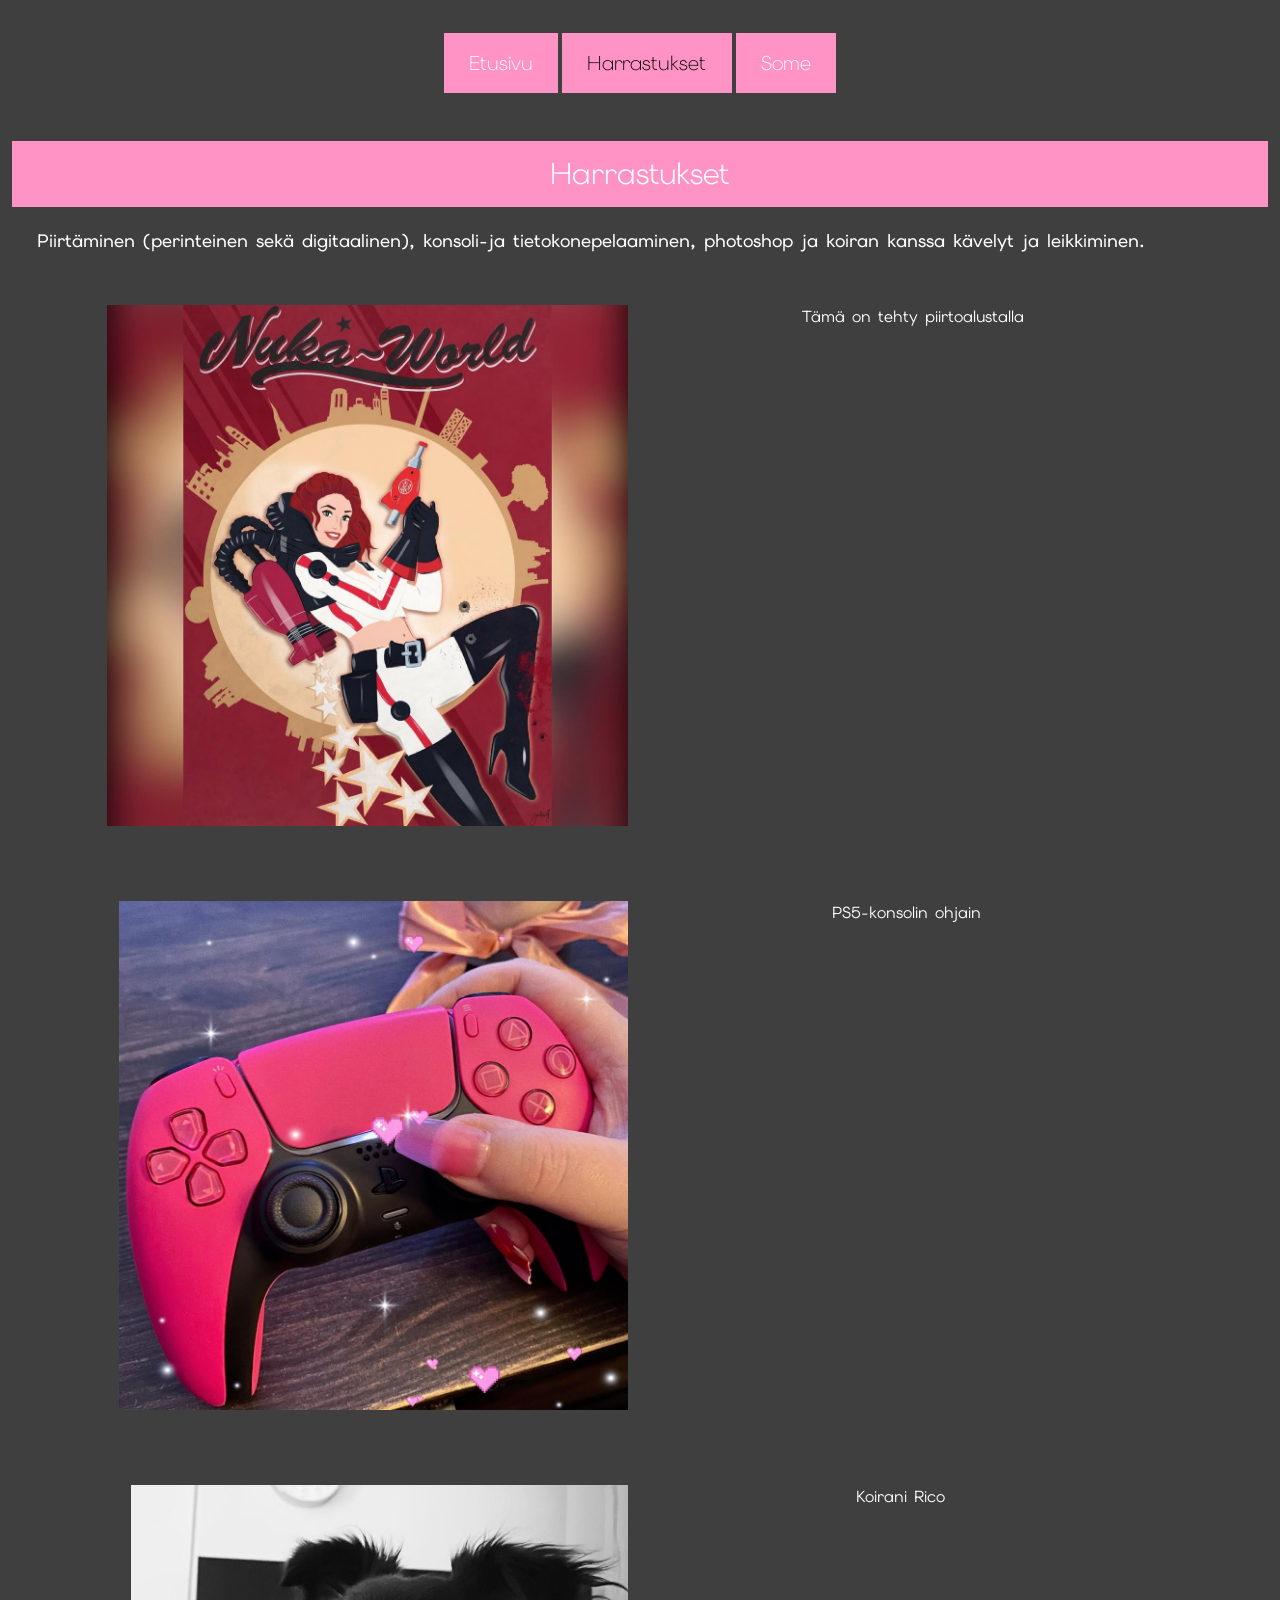
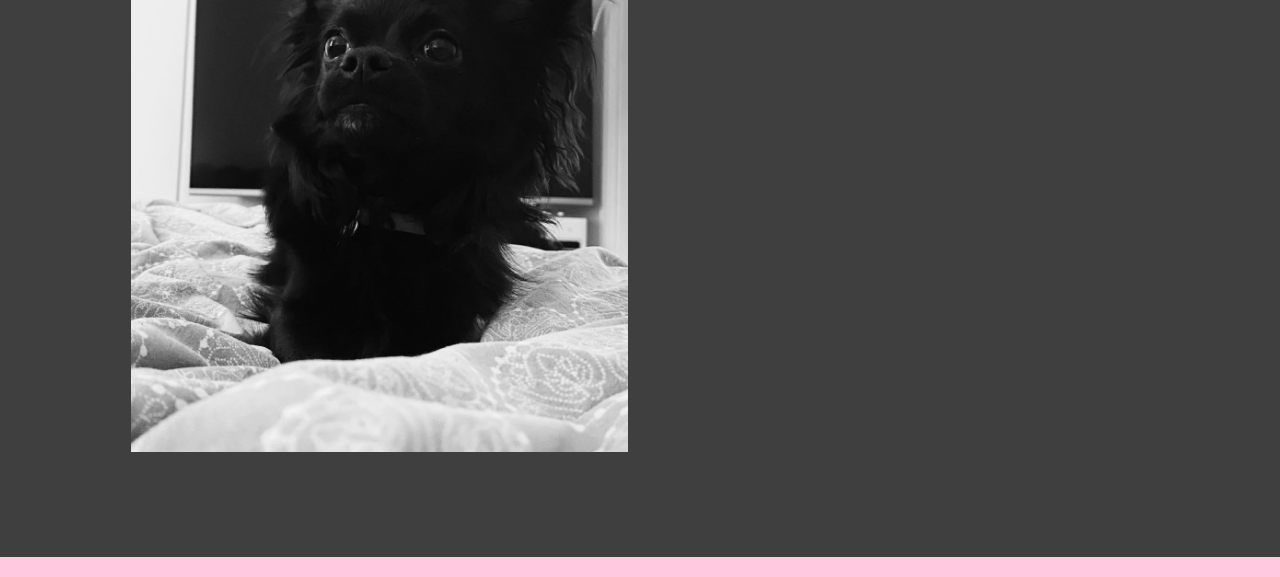
==== commit c842b6ef: "muokkauksia" ====
--- a/harrastukset.html
+++ b/harrastukset.html
@@ -28,6 +28,7 @@
         </div>
     </header>
     
+    <section>
     <div class="container-xxl">
     <h1>Harrastukset</h1>
     <div>
@@ -63,7 +64,8 @@
       <p>Koirani Rico</p>
     </div>
   </div>
-    
+</section>
+   
 
 </body>
 </html>
--- a/styles.css
+++ b/styles.css
@@ -1,11 +1,15 @@
+       @import url('https://fonts.googleapis.com/css2?family=Elms+Sans:ital,wght@0,100..900;1,100..900&family=Nunito:ital,wght@0,200..1000;1,200..1000&display=swap');
+       
        body {
             background-color: rgb(255, 201, 223);
             padding: 0px;
             margin: 0px;
+            font-family: 'Elms Sans', sans-serif;
         }
             
         .navbar {
             justify-content: center;
+            font-weight: 200;
             navbar-expand-lg {
                 display: flex;
                 justify-content: center;
@@ -14,14 +18,14 @@
         .nav {
             display: flex;
             list-style-type: none;
-            font-size: 1.2em;
+            font-size: 1.0em;
             .nav-link.active {
                 background-color: #ff93c5;
                 color: rgb(0, 0, 0);
             }
             .nav-link:hover {
             background-color: #ff93c5;
-            color: rgb(75, 75, 75);
+            color: rgb(104, 113, 114);
             }
            
         }
@@ -45,35 +49,40 @@
         padding: 15px 25px;
        }
 
+       section {
+        
+        padding-bottom: 20px;
+       }
+
        h4 {
             color: rgb(255, 255, 255);
+            font-size: 18px;
+            
             
         }
 
        h1 {
             text-align: center;
-            background-color: rgb(255, 174, 208);
+            background-color: #ff93c5;
             padding: 15px 25px;
             color: rgb(252, 252, 252);
-            font-family: 'Gill Sans', 'Gill Sans MT', Calibri, 'Trebuchet MS', sans-serif;
-            font-size: 40px;
+            font-size: 30px;
+            font-weight: 300;
         }
         p {
             color: rgb(255, 255, 255);
-            font-family: Verdana, Geneva, Tahoma, sans-serif;
-            font-size: 14px;
+            font-size: 16px;
         }
         h2 {
-            color: rgb(240, 159, 193);
-            font-family: 'Segoe UI', Tahoma, Geneva, Verdana, sans-serif;
+            color: rgb(255, 201, 223);
         } 
         header {
 
-            font-family: 'Trebuchet MS', 'Lucida Sans Unicode', 'Lucida Grande', 'Lucida Sans', Arial, sans-serifS;
             font-size: 20px;
         }
+        
         ul {
-            font-family: 'Trebuchet MS', 'Lucida Sans Unicode', 'Lucida Grande', 'Lucida Sans', Arial, sans-serif;
+            
             font-size: 16px;
         }
         
@@ -101,3 +110,5 @@
             max-width: 300px;
             margin: auto;
         }
+
+  
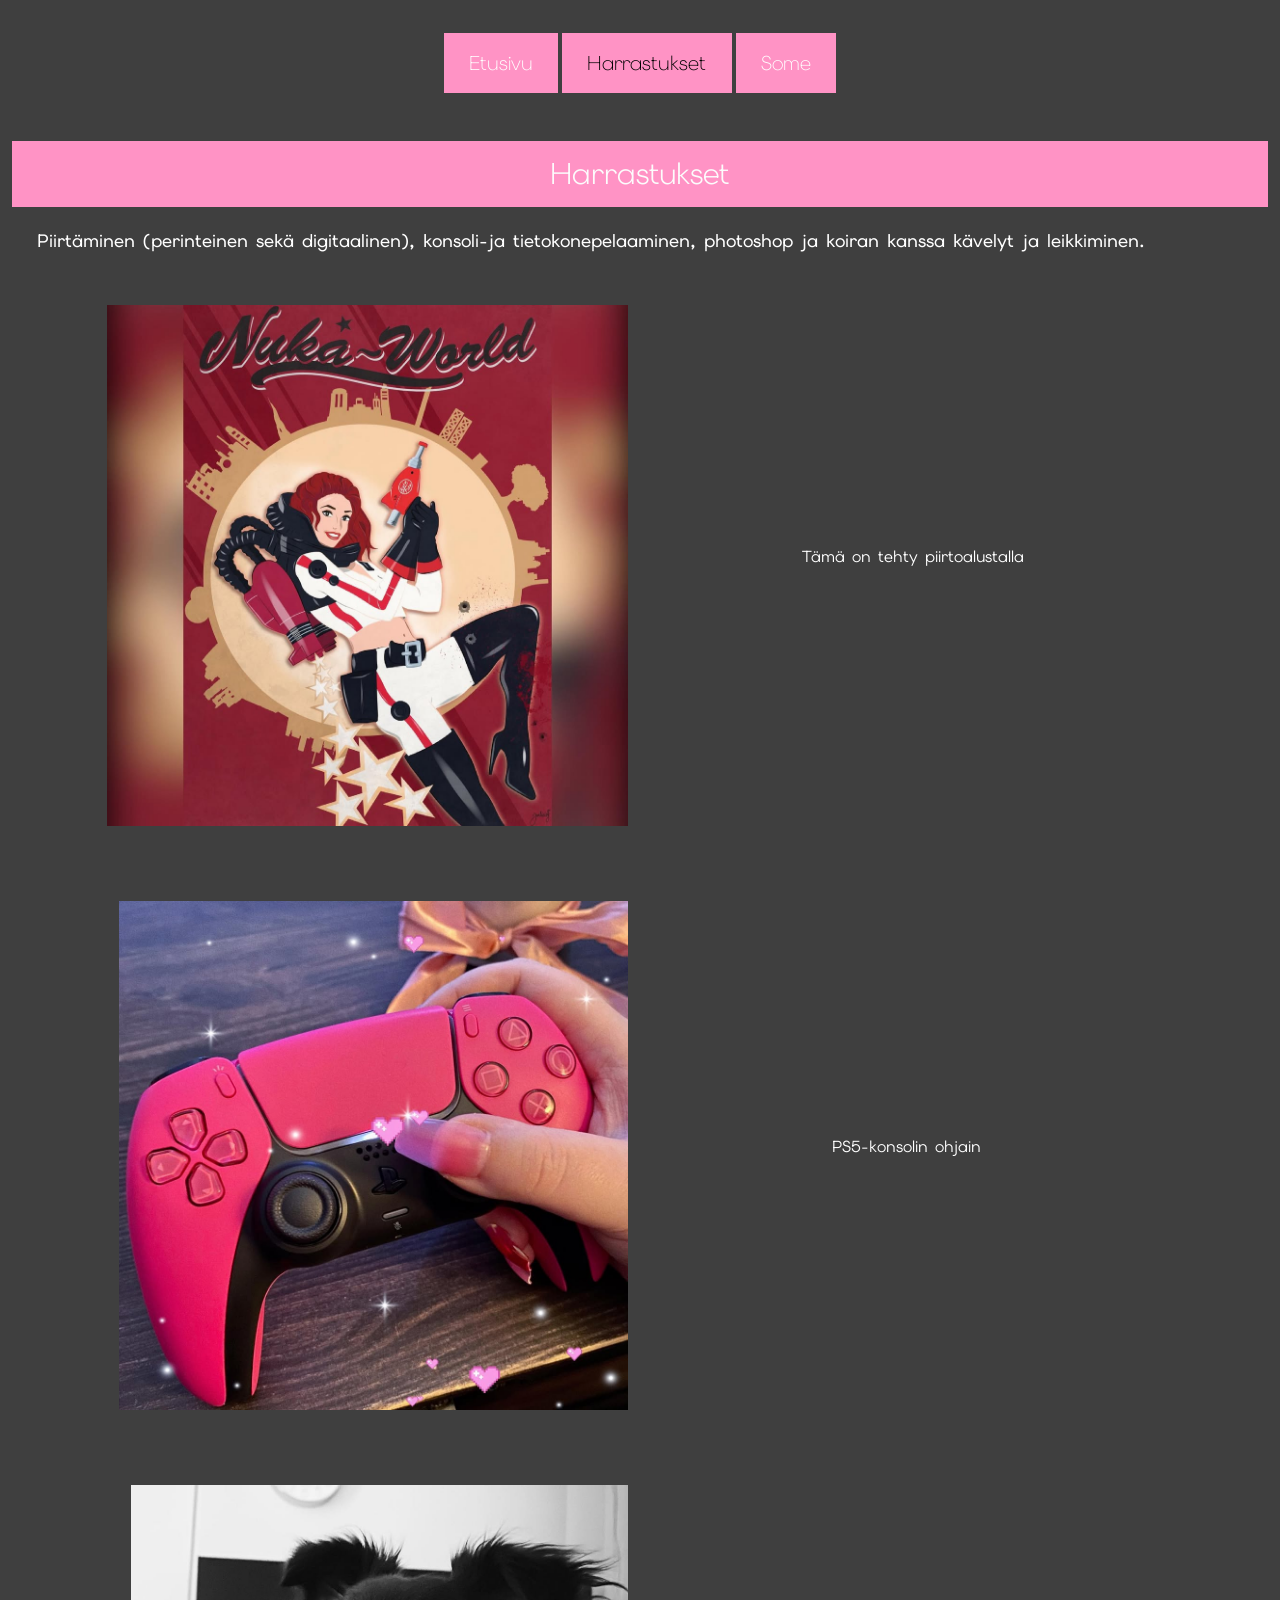
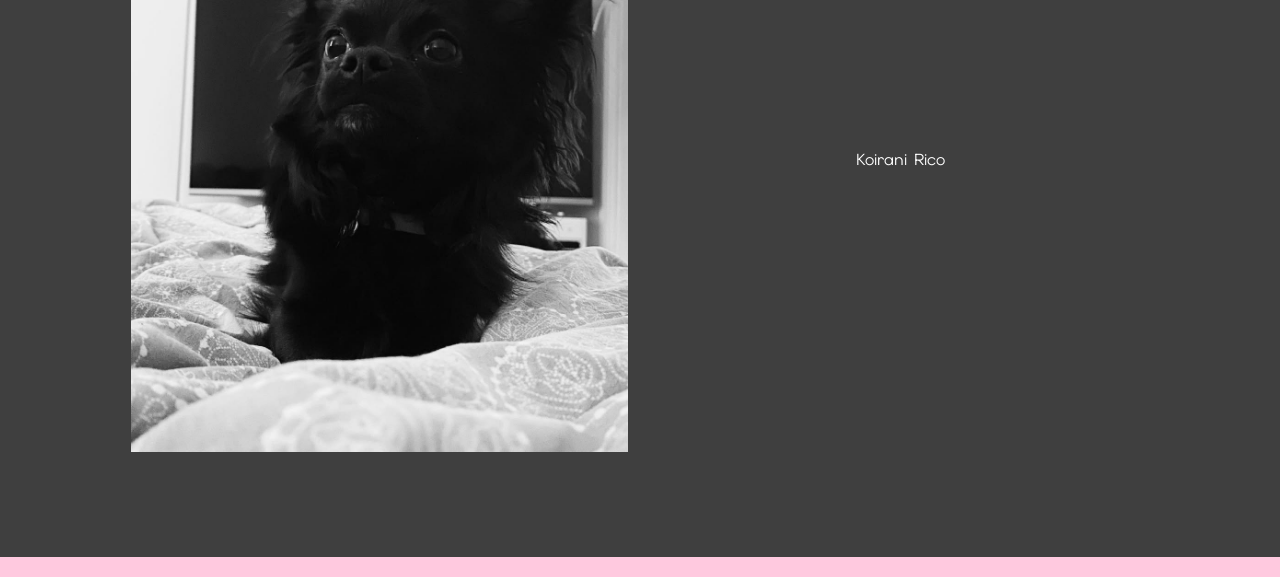
==== commit 21db0f58: "muoks2" ====
--- a/harrastukset.html
+++ b/harrastukset.html
@@ -40,7 +40,7 @@
     <div class="col">
       <img src="img/nukagirl.jpg" class="img-fluid" alt="">
     </div>
-    <div class="col">
+    <div class="col align-self-center">
       <p>Tämä on tehty piirtoalustalla</p>
     </div>
   </div>
@@ -50,7 +50,7 @@
     <div class="col">
       <img src="img/ps5ohjain.jpg" class="img-fluid" alt="">
     </div>
-    <div class="col">
+    <div class="col align-self-center">
       <p>PS5-konsolin ohjain</p>
     </div>
   </div>
@@ -60,7 +60,7 @@
     <div class="col">
       <img src="img/rico.jpg" class="img-fluid" alt="">
     </div>
-    <div class="col">
+    <div class="col align-self-center">
       <p>Koirani Rico</p>
     </div>
   </div>
